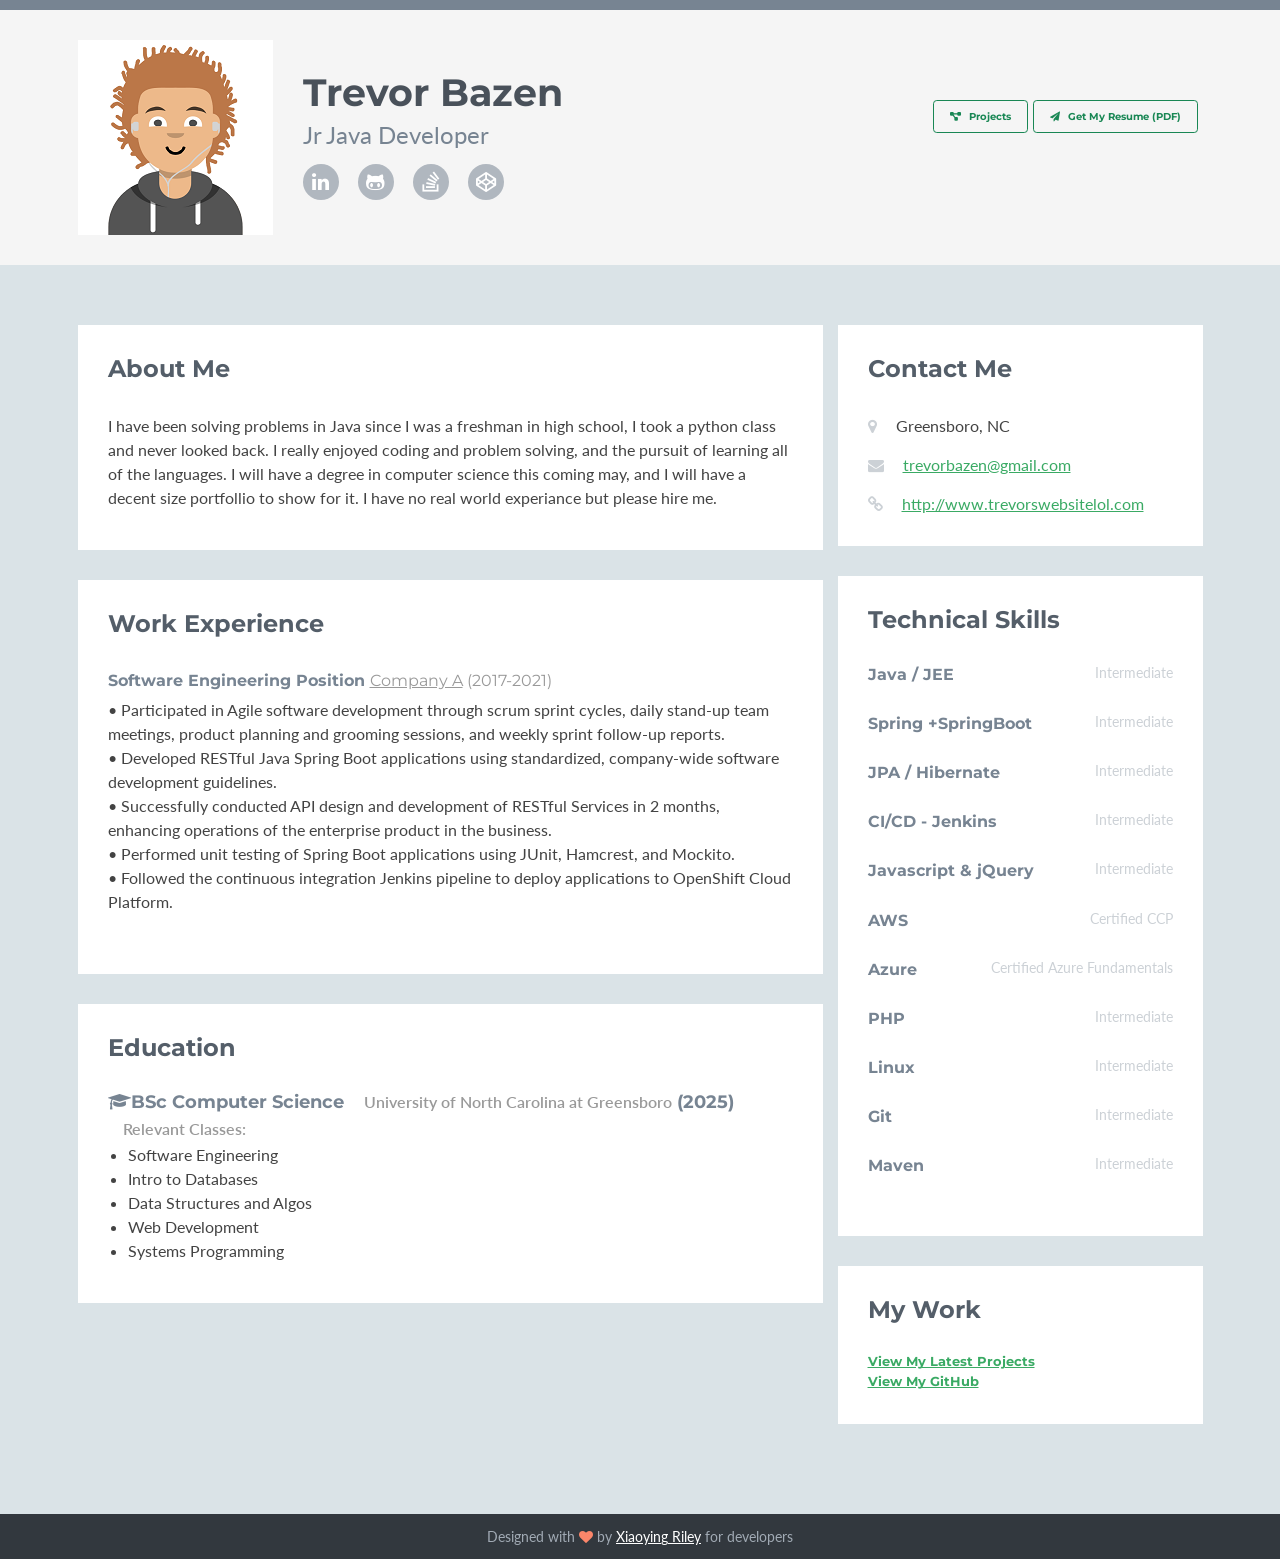
==== index.html @ 54ba6891 "lol" ====
<!DOCTYPE html>
<html lang="en">

<head>
    <title>James Gosling</title>
    <!-- Meta -->
    <meta charset="utf-8">
    <meta http-equiv="X-UA-Compatible" content="IE=edge">
    <meta name="viewport" content="width=device-width, initial-scale=1.0">
    <link rel="shortcut icon" href="favicon.ico">
    <link href='http://fonts.googleapis.com/css?family=Lato:300,400,300italic,400italic' rel='stylesheet'
          type='text/css'>
    <link href='http://fonts.googleapis.com/css?family=Montserrat:400,700' rel='stylesheet' type='text/css'>
    <link rel="stylesheet" href="assets/plugins/bootstrap/css/bootstrap.min.css">
    <link rel="stylesheet"
          href="https://cdnjs.cloudflare.com/ajax/libs/font-awesome/6.0.0-beta3/css/all.min.css"/>
    <link href="https://cdn.jsdelivr.net/npm/bootstrap@5.3.0-alpha1/dist/css/bootstrap.min.css"
          rel="stylesheet"/>
    <link rel="stylesheet" href="assets/plugins/font-awesome/css/font-awesome.css">
    <link id="theme-style" rel="stylesheet" href="assets/css/styles.css">
</head>

<body>
<!-- ******HEADER****** -->
<header class="header">
    <div class="container">
        <img class="profile-image img-responsive pull-left" src="assets/images/avatar.png" alt="Avatar"/>
        <div class="profile-content pull-left">
            <h1 class="name">Trevor Bazen</h1>
            <h2 class="desc">Jr Java Developer</h2>
            <ul class="social list-inline">
                <li class="list-inline-item">
                    <a href="http://www.linkedin.com">
                        <i class="fa fa-linkedin"></i>
                    </a>
                </li>
                <li class="list-inline-item">
                    <a href="http://github.com/CSC340-sp24">
                        <i class="fa fa-github-alt"></i>
                    </a>
                </li>
                <li class="list-inline-item">
                    <a href="http://www.stackoverflow.com">
                        <i class="fa fa-stack-overflow"></i>
                    </a>
                </li>
                <li class="list-inline-item last-item">
                    <a href="http://www.codepen.io">
                        <i class="fa fa-codepen"></i>
                    </a>
                </li>
            </ul>
        </div>
        <div class="col-12 col-md-auto pull-right">
            <a class="btn btn-outline-success me-2" href="assets/files/resume.pdf" target="_blank"><i
                    class="fa fa-paper-plane"></i>
                Get My Resume (PDF)</a>
        </div><!--//col-->
        <div class="col-12 col-md-auto pull-right">
            <a class="btn btn-outline-success me-2" href="projects.html" target="_blank"><i
                    class="fa fa-diagram-project"></i>
                Projects</a>
        </div><!--//col-->
    </div>
</header>
<!--//header-->
<!--//container-->
<div class="container sections-wrapper">
    <div class="row">
        <div class="primary col-md-8 col-sm-12 col-xs-12">
            <section class="about section">
                <div class="section-inner">
                    <h2 class="heading">About Me</h2>
                    <div class="content">
                        <p> I have been solving problems in Java since I was a freshman in high school, I took a python class and never
                        looked back. I really enjoyed coding and problem solving, and the pursuit of learning all of the languages. I will
                        have a degree in computer science this coming may, and I will have a decent size portfollio to show for it. I have no
                        real world experiance but please hire me.</p>
                    </div>
                    <!--//content-->
                </div>
                <!--//section-inner-->
            </section>
            <!--//section-->
            <section class="experience section">
                <div class="section-inner">
                    <h2 class="heading">Work Experience</h2>
                    <div class="content">
                        <div class="item" name="professional Leet-coder">
                            <h3 class="title">Software Engineering Position <span class="place">
                    <a href="#">Company A</a>
                  </span>
                                <span class="year">(2017-2021)</span>
                            </h3>
                            <p> • Participated in Agile software development through scrum sprint cycles, daily stand-up
                                team
                                meetings, product planning and grooming sessions, and weekly sprint follow-up reports.
                                <br>
                                • Developed RESTful Java Spring Boot applications using standardized, company-wide
                                software
                                development guidelines. <br>
                                • Successfully conducted API design and development of RESTful Services in 2 months,
                                enhancing
                                operations of the enterprise product in the business. <br>
                                • Performed unit testing of Spring Boot applications using JUnit, Hamcrest, and Mockito.
                                <br>
                                • Followed the continuous integration Jenkins pipeline to deploy applications to
                                OpenShift Cloud
                                Platform. </p>

                    <!--//content-->
                </div>
                <!--//section-inner-->
            </section>
            <!--//section-->
            <section class="education section">
                <div class="section-inner">
                    <h2 class="heading">Education</h2>
                    <div class="content"></div>
                    <!--//item-->
                    <div class="item">
                        <h3 class="title">
                            <i class="fa fa-graduation-cap"></i>BSc Computer Science
                            <span class="university">University of North Carolina at Greensboro</span> <span class="year">(2025)</span>
                        </h3>

                        <h6 class="university">Relevant Classes:</h6>
                        <ul>
                            <li>Software Engineering</li>
                            <li>Intro to Databases</li>
                            <li>Data Structures and Algos</li>
                            <li>Web Development</li>
                            <li>Systems Programming</li>
                        </ul>
                    </div>
                    <!--//content-->
                </div>
                <!--//section-inner-->
            </section>

        </div>  <!--//primary-->
        <!--     // Aside-->
        <div class="secondary col-md-4 col-sm-12 col-xs-12">
            <aside class="info aside section">
                <div class="section-inner">
                    <h2 class="heading">Contact Me</h2>
                    <div class="content">
                        <ul class="list-unstyled">
                            <li>
                                <i class="fa fa-map-marker"></i>
                                <span class="sr-only">Location:</span>Greensboro, NC
                            </li>
                            <li>
                                <i class="fa fa-envelope"></i>
                                <span class="sr-only">Email:</span>
                                <a href="mailto:james@website.com">trevorbazen@gmail.com</a>
                            </li>
                            <li>
                                <i class="fa fa-link"></i>
                                <span class="sr-only">Website:</span>
                                <a href="#">http://www.trevorswebsitelol.com</a>
                            </li>
                        </ul>
                    </div>
                    <!--//content-->
                </div>
                <!--//section-inner-->
            </aside>
            <!--//aside-->
            <aside class="skills aside section">
                <div class="section-inner">
                    <h2 class="heading">Technical Skills</h2>
                    <div class="content">
                        <div class="skillset">
                            <div class="item">
                                <h3 class="level-title">Java / JEE <span class="level-label" data-placement="left"
                                                                         data-animation="true">Intermediate</span>
                                </h3>
                                <!--
                                  <div class="level-bar">
                                    <div class="level-bar-inner" data-level="80%"></div>
                                  </div>//level-bar-->
                            </div>
                            <!--//item-->
                            <div class="item">
                                <h3 class="level-title">Spring +SpringBoot <span class="level-label"
                                                                                 data-placement="left"
                                                                                 data-animation="true">Intermediate</span>
                                </h3>
                            </div>
                            <!--//item-->
                            <div class="item">
                                <h3 class="level-title">JPA / Hibernate <span class="level-label" data-placement="left"
                                                                              data-animation="true">Intermediate</span>
                                </h3>
                                <!-- <div class="level-bar"><div class="level-bar-inner" data-level="80%"></div></div>//level-bar-->
                            </div>
                            <!--//item-->
                            <div class="item">
                                <h3 class="level-title">CI/CD - Jenkins <span class="level-label" data-placement="left"
                                                                              data-animation="true">Intermediate</span>
                                </h3>
                            </div>
                            <!--//item-->
                            <div class="item">
                                <h3 class="level-title">Javascript &amp; jQuery <span class="level-label"
                                                                                      data-placement="left"
                                                                                      data-animation="true">Intermediate</span>
                                </h3>
                            </div>
                            <!--//item-->
                            <div class="item">
                                <h3 class="level-title">AWS <span class="level-label" data-placement="left"
                                                                  data-animation="true">Certified CCP</span>
                                </h3>
                            </div>
                            <!--//item-->
                            <div class="item">
                                <h3 class="level-title">Azure <span class="level-label" data-placement="left"
                                                                    data-animation="true">Certified Azure Fundamentals</span>
                                </h3>
                            </div>
                            <!--//item-->
                            <div class="item">
                                <h3 class="level-title">PHP <span class="level-label">Intermediate</span>
                                </h3>
                            </div>
                            <!--//item-->
                            <div class="item">
                                <h3 class="level-title">Linux <span class="level-label">Intermediate</span>
                                </h3>
                            </div>
                            <!--//item-->
                            <div class="item">
                                <h3 class="level-title">Git <span class="level-label">Intermediate</span>
                                </h3>
                                <!--//level-bar-->
                                <!--<div class="level-bar"><div class="level-bar-inner" data-level="45%"></div></div>
                                    -->
                            </div>
                            <!--//item-->
                            <div class="item">
                                <h3 class="level-title">Maven <span class="level-label">Intermediate</span>
                                </h3>
                            </div>
                            <!--//item-->
                        </div>
                    </div>
                    <!--//content-->
                </div>
                <!--//section-inner-->
            </aside>
            <!--//section-->
            <aside class="info section">
                <div class="section-inner">
                    <h2 class="heading">My Work</h2>
                    <div class="content">
                        <div class="item">
                            <h5><a href="projects.html">View My Latest Projects</a></h5>
                        </div>
                        <div class="item">
                            <h5><a href="https://github.com/Tbazen00?tab=repositories">View My GitHub</a></h5>
                        </div>


                    </div>
                    <!--//content-->
                </div>
                <!--//section-inner-->
            </aside>
            <!--//section-->
        </div>
        <!--//secondary-->
    </div>
    <!--//row-->
</div>
<!-- ******FOOTER****** -->
<footer class="footer">
    <div class="container text-center">
        <!--/* This template is released under the Creative Commons Attribution 3.0 License. Please keep the attribution link below when using for your own project. Thank you for your support. :) If you'd like to use the template without the attribution, you can check out other license options via our website: themes.3rdwavemedia.com */-->
        <small class="copyright">Designed with <i class="fa fa-heart"></i> by <a href="http://themes.3rdwavemedia.com"
                                                                                 target="_blank">Xiaoying Riley</a> for
            developers </small>
    </div>
    <!--//container-->
</footer>
<!--//footer-->
<!-- Javascript -->
<script type="text/javascript" src="assets/plugins/jquery-1.11.3.min.js"></script>
<script type="text/javascript" src="assets/plugins/bootstrap/js/bootstrap.min.js"></script>
<script type="text/javascript" src="assets/plugins/jquery-rss/dist/jquery.rss.min.js"></script>
<!-- custom js -->
<script type="text/javascript" src="assets/js/main.js"></script>
</body>

</html>
---- assets/css/styles.css ----
/*   
 * Template Name: Developer - Responsive Website Template for Developers
 * Version: 1.5
 * Author: Xiaoying Riley
 * Twitter: @3rdwave_themes
 * License: Creative Commons Attribution 3.0 License
 * Website: http://themes.3rdwavemedia.com/
*/
/* ======= Base ======= */
body {
  font-family: 'Lato', arial, sans-serif;
  color: #434343;
  background: #DAE3E7;
  font-size: 16px;
  -webkit-font-smoothing: antialiased;
  -moz-osx-font-smoothing: grayscale;
}
h1,
h2,
h3,
h4,
h5,
h6 {
  font-family: 'Montserrat', sans-serif;
  font-weight: 700;
  color: #778492;
}
a {
  color: #3AAA64;
  -webkit-transition: all 0.4s ease-in-out;
  -moz-transition: all 0.4s ease-in-out;
  -ms-transition: all 0.4s ease-in-out;
  -o-transition: all 0.4s ease-in-out;
}
a:hover {
  text-decoration: underline;
  color: #5f6b77;
  color: #2d844e;
}
a:focus {
  text-decoration: none;
}
.btn,
a.btn {
  -webkit-transition: all 0.4s ease-in-out;
  -moz-transition: all 0.4s ease-in-out;
  -ms-transition: all 0.4s ease-in-out;
  -o-transition: all 0.4s ease-in-out;
  font-family: 'Montserrat', arial, sans-serif;
  padding: 8px 16px;
  font-weight: bold;
}
.btn .fa,
a.btn .fa {
  margin-right: 5px;
}
.btn:focus,
a.btn:focus {
  color: #fff;
}
a.btn-cta-primary,
.btn-cta-primary {
  background: #54ba4e;
  border: 1px solid #54ba4e;
  color: #fff;
  font-weight: 600;
  text-transform: uppercase;
}
a.btn-cta-primary:hover,
.btn-cta-primary:hover {
  background: #49ac43;
  border: 1px solid #49ac43;
  color: #fff;
}
a.btn-cta-secondary,
.btn-cta-secondary {
  background: #479FC8;
  border: 1px solid #479FC8;
  color: #fff;
  font-weight: 600;
  text-transform: uppercase;
}
a.btn-cta-secondary:hover,
.btn-cta-secondary:hover {
  background: #3893bd;
  border: 1px solid #3893bd;
  color: #fff;
}
.text-highlight {
  color: #32383e;
}
.label-theme {
  background: #3AAA64;
  font-size: 12px;
}
a.dotted-link {
  border-bottom: 1px dotted #778492;
  color: #778492;
}
a.dotted-link:hover {
  text-decoration: none;
  color: #49515a;
}
/*
iframe {

    .header {
        padding: 0;
    }
}

.iframe-wrapper {
    overflow: auto;
    -webkit-overflow-scrolling:touch;
}
*/
/* ======= Header ======= */
.header {
  padding: 30px 0;
  background: #f5f5f5;
  border-top: 10px solid #778492;
}
.header .btn {
  margin-top: 60px;
  font-weight: bold;
}
.header .profile-image {
  margin-right: 30px;
}
.header .profile-content .name {
  color: #49515a;
  font-size: 38px;
  margin-bottom: 5px;
  margin-top: 30px;
}
.header .profile-content .desc {
  color: #778492;
  font-family: "Lato", arial, sans-serif;
  font-weight: 400;
  font-size: 24px;
  margin-top: 0;
  margin-bottom: 15px;
}
.header .profile-content .social a {
  background: #b0b7bf;
  width: 36px;
  height: 36px;
  display: inline-block;
  -webkit-border-radius: 50%;
  -moz-border-radius: 50%;
  -ms-border-radius: 50%;
  -o-border-radius: 50%;
  border-radius: 50%;
  -moz-background-clip: padding;
  -webkit-background-clip: padding-box;
  background-clip: padding-box;
  color: #fff;
  text-align: center;
}
.header .profile-content .social a:hover {
  background: #778492;
}
.header .profile-content .social a .fa {
  font-size: 20px;
  padding-top: 8px;
}
/* ======= Sections======= */
.sections-wrapper {
  padding-top: 60px;
  padding-bottom: 60px;
}
.section {
  margin-bottom: 30px;
}
.section .section-inner {
  background: #fff;
  padding: 30px;
}
.section .heading {
  margin-top: 0;
  margin-bottom: 30px;
  color: #545e69;
  font-size: 24px;
}
.section .content .more-link .fa {
  margin-right: 5px;
  font-size: 14px;
}
/* About Section */
/* Latest Section */
/* Latest Section */
.latest .item {
  margin-bottom: 30px;
}

.latest .item .title {
  font-size: 18px;
  margin-top: 0;
}

.latest .item .title .label {
  margin-left: 5px;
  font-size: 12px;
}

.latest .item .title a {
  color: #778492;
}

.latest .item .title a:hover {
  color: #5f6b77;
}

.latest .item .project-image:hover {
  -webkit-opacity: 0.8;
  -moz-opacity: 0.8;
  opacity: 0.8;
}

.latest .divider {
  margin-bottom: 60px;
}

.latest .featured {
  margin-bottom: 60px;
}

.latest .featured .title {
  font-size: 20px;
  margin-bottom: 5px;
  font-size: 20px;
}

.latest .featured .summary {
  margin-bottom: 30px;
  color: #778492;
}

.latest .featured img {
  margin-bottom: 30px;
}

.latest .featured-image {
  position: relative;
}

.latest .featured .desc {
  margin-bottom: 30px;
}

.latest .has-ribbon {
  position: relative;
  display: inline-block;
}

.latest .has-ribbon .text {
  background: #3AAA64;
  color: #fff;
}

.latest .has-ribbon .ribbon {
  position: absolute;
  top: -4px;
  right: -4px;
  width: 110px;
  height: 110px;
  overflow: hidden;
}

.latest .has-ribbon .ribbon .text {
  font-family: 'Montserrat', sans-serif;
  position: relative;
  left: -8px;
  top: 18px;
  width: 158px;
  padding: 10px 10px;
  font-size: 15px;
  font-weight: bold;
  text-align: center;
  text-transform: uppercase;
  color: #fff;
  background-color: #479FC8;
  -webkit-transform: rotate(45deg) translate3d(0, 0, 0);
  -moz-transform: rotate(45deg) translate3d(0, 0, 0);
  -ms-transform: rotate(45deg) translate3d(0, 0, 0);
  -o-transform: rotate(45deg) translate3d(0, 0, 0);
  }

.latest .has-ribbon .ribbon .text:before, .latest .has-ribbon .ribbon .text:after {
  content: '';
  position: absolute;
  bottom: -5px;
  border-top: 5px solid #276582;
  border-left: 5px solid transparent;
  border-right: 5px solid transparent;
}

.latest .has-ribbon .ribbon .text:before {
  left: 0;
}

.latest .has-ribbon .ribbon .text:after {
  right: 0;
}
/* Projects Section */
.projects .item {
  margin-bottom: 30px;
}
.projects .item .title {
  font-size: 16px;
  margin-top: 0;
  margin-bottom: 5px;
  line-height: 1.5;
}
.projects .item .title a {
  color: #778492;
}
.projects .item .title a:hover {
  color: #5f6b77;
}
/* Work Section */
.experience .item {
  margin-bottom: 30px;
}
.experience .item .title {
  font-size: 16px;
  margin-top: 0;
  margin-bottom: 5px;
  line-height: 1.5;
}
.experience .item .title .place {
  color: #999;
  font-weight: normal;
}
.experience .item .title .place a {
  color: #999;
}
.experience .item .title .place a:hover {
  color: #666666;
}
.experience .item .title .year {
  color: #999;
  font-weight: normal;
}
/* Git section */
.github-graph {
  margin-bottom: 30px;
}
.github-graph .js-calendar-graph-svg {
  max-width: 100%;
}
.ghfeed {
  height: 600px;
}
.ghfeed,
.ghfeed *,
.ghfeed *:before,
.ghfeed *:after {
  -webkit-box-sizing: content-box;
  -moz-box-sizing: content-box;
  box-sizing: content-box;
}
/* Info Section */
.info .fa {
  margin-right: 15px;
  color: #ccd1d6;
}
.info .fa.fa-envelope-o {
  font-size: 14px;
}
.info ul {
  margin-bottom: 0;
}
.info li {
  margin-bottom: 15px;
}
.info li:last-child {
  margin-bottom: 0;
}
/* Skills Section */
.skills .intro {
  margin-bottom: 30px;
}
.skills .skillset .item {
  margin-bottom: 30px;
}
.skills .skillset .level-title {
  font-size: 16px;
  position: relative;
  margin-top: 0;
  margin-bottom: 10;
}
.skills .skillset .level-title .level-label {
  color: #ccd1d6;
  font-size: 14px;
  font-weight: 400;
  font-family: "Lato", arial, sans-serif;
  position: absolute;
  right: 0;
  top: 0;
}
.skills .skillset .level-bar {
  height: 15px;
  background: #e8e8e8;
}
.skills .skillset .level-bar-inner {
  height: 15px;
  background: #66cb8c;
}
/* Testimonials section */
.testimonials .item {
  margin-bottom: 30px;
}
.testimonials .item:last-child {
  margin-bottom: 0;
}
.testimonials .item .quote {
  color: #666;
  font-size: 16px;
  border-left-color: #9fdeb7;
  margin-bottom: 15px;
}
.testimonials .item .quote .fa {
  color: #79d19a;
  margin-right: 15px;
}
.testimonials .item .source {
  font-size: 14px;
  padding-left: 30px;
  font-weight: 500;
}
.testimonials .item .source .name {
  color: #939ea9;
  font-weight: 600;
}
.testimonials .item .source .title {
  color: #999;
}
/* Education section */
.education .item {
  margin-bottom: 30px;
}
.education .item:last-child {
  margin-bottom: 0;
}
.education .item .title {
  font-size: 18px;
  margin-top: 0;
}
.education .item .university {
  font-family: "Lato", arial, sans-serif;
  font-size: 16px;
  color: #999;
  font-weight: 600;
  padding-left: 15px;
}
.education .item .coursework {
  font-family: "Lato", arial, sans-serif;
  font-size: 14px;
  color: #999;
  font-weight: 600;
  padding-left: 10px;
}
.education .item .university .year {
  color: #b0b7bf;
  font-weight: 500;
}
/* Language Section */
.languages .item {
  margin-bottom: 15px;
}
.languages .item .title {
  color: #778492;
}
.languages .item .level {
  color: #999;
}
.languages .item:last-child {
  margin-bottom: 0;
}
.languages .item .fa {
  color: #79d19a;
}
/* Blog Section */
.blog .item {
  margin-bottom: 30px;
}
.blog .item .title {
  font-size: 18px;
  line-height: 1.3;
}
.blog .item .title a {
  color: #778492;
}
.blog .item .title a:hover {
  color: #5f6b77;
}
.blog .item:last-child {
  margin-bottom: 0;
}
/* List section */
.list ul li {
  margin-bottom: 10px;
}
.list ul li .fa {
  margin-right: 5px;
}
.list ul li a {
  color: #778492;
}
.list ul li a:hover {
  color: #49515a;
}
/* Credits */
.credits ul li {
  margin-bottom: 10px;
}
.credits ul li .fa {
  margin-right: 5px;
}
.credits ul li a {
  color: #778492;
}
.credits ul li a:hover {
  color: #49515a;
}
.credits .btn {
  margin-bottom: 15px;
}
/* ======= Footer ======= */
.footer {
  background: #32383e;
  color: #fff;
  padding: 10px 0;
}
.footer .copyright {
  line-height: 1.6;
  color: #a1aab4;
  font-size: 14px;
}
.footer a {
  color: #fff;
}
.footer .fa-heart {
  color: #fb866a;
}
/* Extra small devices (phones, less than 768px) */
@media (max-width: 767px) {
  .header {
    text-align: center;
  }
  .header .profile-image {
    float: none !important;
    margin: 0 auto;
  }
  .header .profile-content {
    float: none !important;
    text-align: center;
  }
  .header .btn {
    margin-top: 30px;
    float: none !important;
  }
  .project-image {
    margin-bottom: 15px;
  }
}
/* Small devices (tablets, 768px and up) */
/* Medium devices (desktops, 992px and up) */
/* Large devices (large desktops, 1200px and up) */
/* Ex-Large devices (large desktops, 1200px and up) */
@media (min-width: 1400px) {
  .container {
    width: 1360px;
  }
}
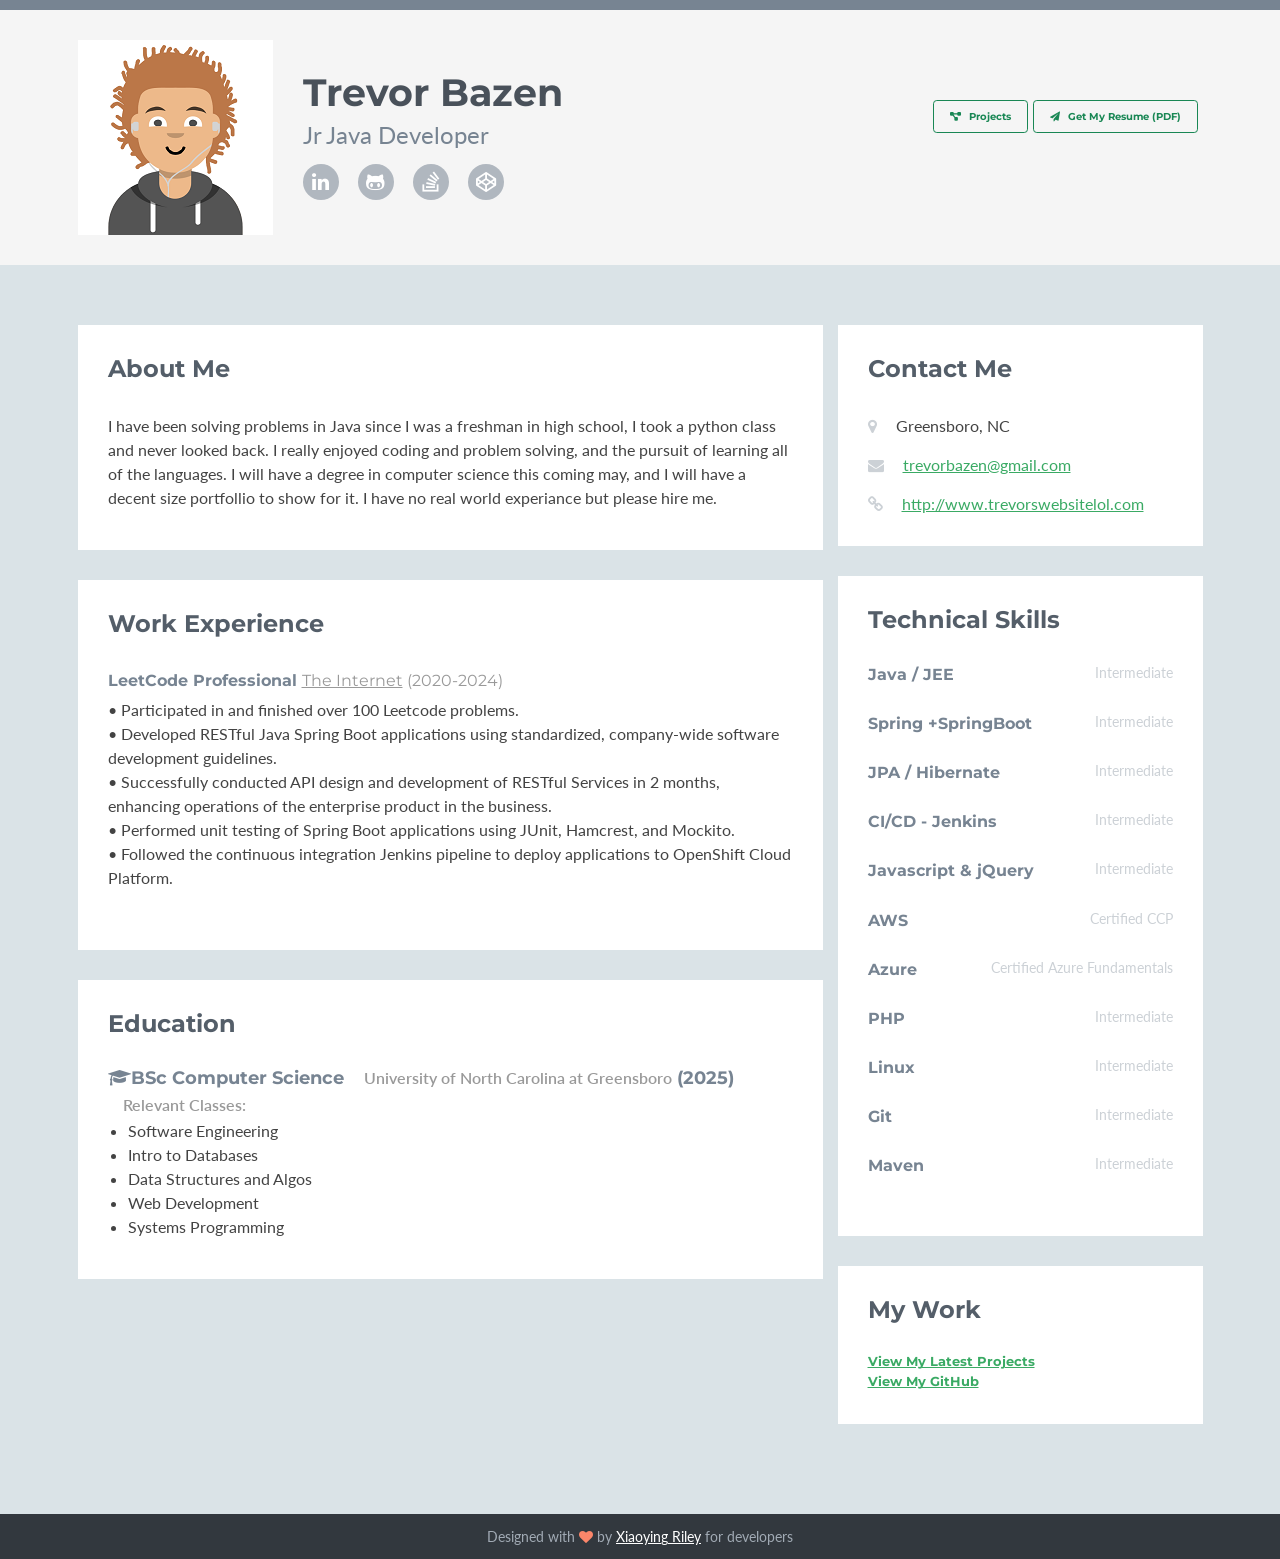
==== commit 2e1c0684: "lol" ====
--- a/index.html
+++ b/index.html
@@ -87,14 +87,12 @@
                     <h2 class="heading">Work Experience</h2>
                     <div class="content">
                         <div class="item" name="professional Leet-coder">
-                            <h3 class="title">Software Engineering Position <span class="place">
-                    <a href="#">Company A</a>
+                            <h3 class="title">LeetCode Professional <span class="place">
+                    <a href="#"> The Internet</a>
                   </span>
-                                <span class="year">(2017-2021)</span>
+                                <span class="year">(2020-2024)</span>
                             </h3>
-                            <p> • Participated in Agile software development through scrum sprint cycles, daily stand-up
-                                team
-                                meetings, product planning and grooming sessions, and weekly sprint follow-up reports.
+                            <p> • Participated in and finished over 100 Leetcode problems.
                                 <br>
                                 • Developed RESTful Java Spring Boot applications using standardized, company-wide
                                 software
